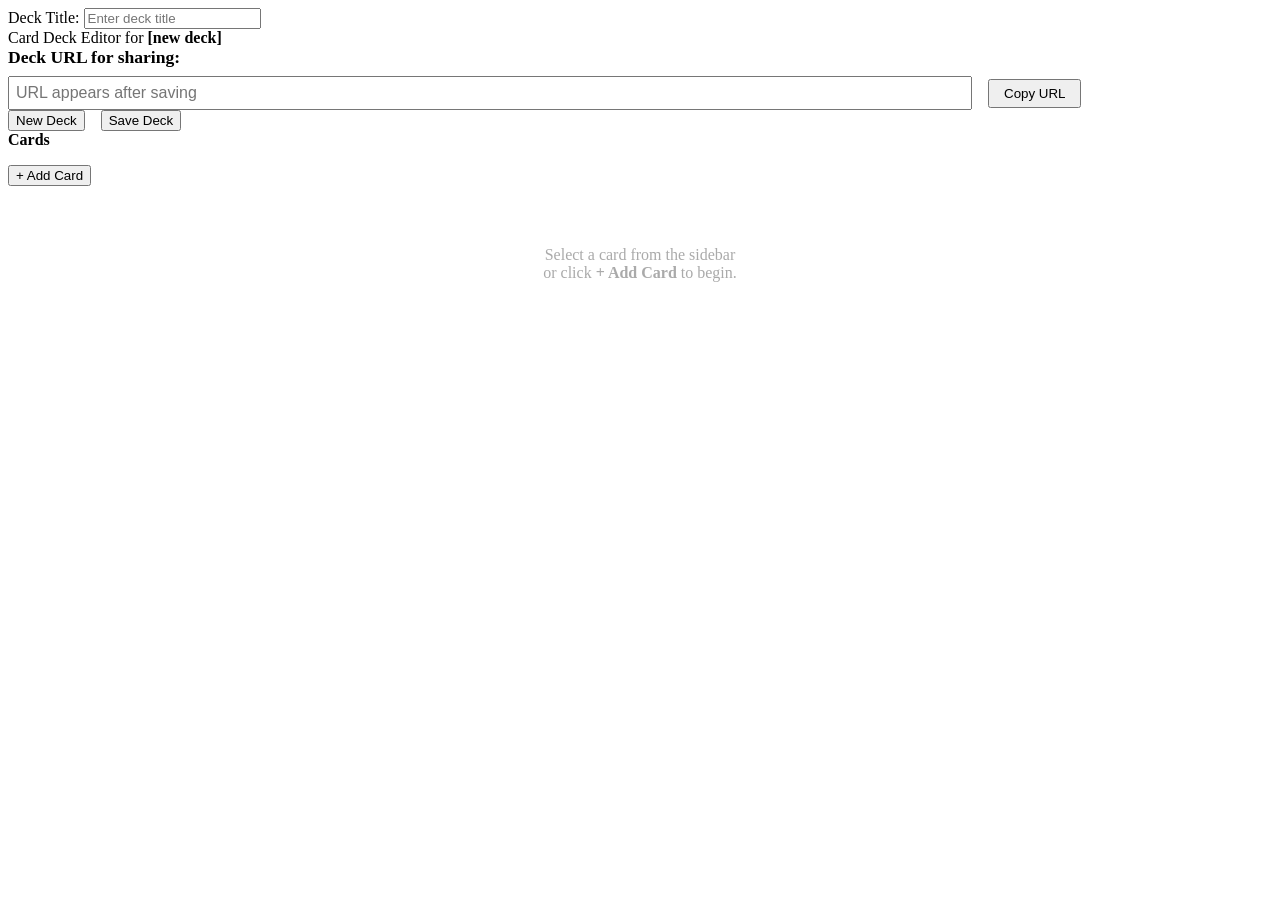
==== admin/index.html @ 5dfe839c "Create index.html" ====
<!DOCTYPE html>
<html lang="en" dir="ltr">
<head>
  <meta charset="UTF-8" />
  <meta name="viewport" content="width=device-width, initial-scale=1.0" />
  <title>3C Card Games — Admin</title>

  <!-- Fonts -->
  <link rel="preconnect" href="https://fonts.googleapis.com" />
  <link rel="preconnect" href="https://fonts.gstatic.com" crossorigin />
  <link href="https://fonts.googleapis.com/css2?family=Cinzel:wght@400;700&family=Lato:wght@300;400;700&display=swap" rel="stylesheet" />

  <!-- Supabase client -->
  <script src="https://cdn.jsdelivr.net/npm/@supabase/supabase-js"></script>

  <!-- Styles -->
  <link rel="stylesheet" href="admin.css" />
</head>
<body dir="ltr">

  <!-- ── MAIN APP CONTAINER ──────────────────────────── -->
  <div id="app">

    <!-- ── TOP CONTROLS ───────────────────────────────── -->
    <div style="direction:ltr; text-align:left;">

      <!-- Deck Title -->
      <label for="deckTitleInput">Deck Title:</label>
      <input
        type="text"
        id="deckTitleInput"
        placeholder="Enter deck title"
        style="direction:ltr; text-align:left;"
      />

      <!-- Slug display -->
      <div>
        Card Deck Editor for
        <strong id="deckSlugLabel">[new deck]</strong>
        <span style="font-size:smaller; color:#aaa;" id="deckSlugSub"></span>
      </div>

      <!-- Deck URL block -->
      <div id="deckUrlBlock">
        <strong style="display:block; font-size:1.1em; margin-bottom:8px;">
          Deck URL for sharing:
        </strong>
        <input
          type="text"
          id="deckUrlCopyField"
          readonly
          placeholder="URL appears after saving"
          style="width:75%; font-size:1em; padding:6px; direction:ltr; text-align:left;"
        />
        <button id="copyDeckUrlBtn" style="margin-left:12px; padding:5px 14px;">
          Copy URL
        </button>
        <span id="deckUrlCopiedMsg" style="margin-left:8px; color:green; display:none;">
          Copied!
        </span>
      </div>

      <!-- Action buttons -->
      <button id="newDeckBtn" style="margin-right:12px;">New Deck</button>
      <button id="saveDeckBtn">Save Deck</button>

    </div>

    <!-- ── ROW FLEX: sidebar + main panel ─────────────── -->
    <div class="row-flex">

      <!-- ── SIDEBAR: card thumbnail list ──────────────── -->
      <div class="sidebar">

        <div class="page-list">
          <strong>Cards</strong>
          <ul id="cardThumbList">
            <!-- Card rows injected by admin.app.js
                 Each row: [thumb] [Card #N] [▲] [▼] [✕] -->
          </ul>
        </div>

        <!-- Add Card -->
        <div class="page-actions">
          <button id="addCardBtn">+ Add Card</button>
        </div>

      </div><!-- /sidebar -->

      <!-- ── MAIN PANEL: card editor ─────────────────── -->
      <div class="mainpanel">

        <!-- Empty state -->
        <div id="panelEmpty">
          <p style="color:#aaa; margin-top:60px; text-align:center;">
            Select a card from the sidebar<br>
            or click <strong>+ Add Card</strong> to begin.
          </p>
        </div>

        <!-- Card editor — hidden until card selected -->
        <div id="panelEditor" style="display:none;">

          <div class="header">
            <h1 id="cardEditorTitle">Card #1</h1>
          </div>

          <div class="editor-canvas-wrap">

            <!-- ── FRONT ──────────────────────────────── -->
            <div>
              <div class="block-settings">
                <label><strong>Front</strong></label>
              </div>
              <div class="block-settings">
                <label class="upload-btn" for="uploadFront">
                  📁 Upload from computer
                </label>
                <input
                  type="file"
                  id="uploadFront"
                  accept="image/*,video/*"
                  style="display:none;"
                />
                <span id="uploadFrontName" class="upload-filename">No file chosen</span>
              </div>

              <!-- Portrait preview -->
              <div class="editor-canvas" id="frontPreview">
                <img
                  class="bg"
                  id="frontPreviewImg"
                  src=""
                  alt=""
                  style="display:none;"
                />
                <video
                  id="frontPreviewVideo"
                  autoplay muted loop playsinline
                  style="display:none; width:100%; height:100%; object-fit:cover; position:absolute; top:0; left:0;"
                ></video>
                <div id="frontPreviewEmpty" style="
                  position:absolute; inset:0; display:flex;
                  align-items:center; justify-content:center;
                  color:#aaa; font-size:0.9em;">
                  Front preview
                </div>
              </div>
              <p style="font-size:0.8em; color:#aaa; margin-top:4px;">
                FRONT — number / design face
              </p>
            </div>

            <!-- ── BACK ───────────────────────────────── -->
            <div>
              <div class="block-settings">
                <label><strong>Back</strong></label>
              </div>
              <div class="block-settings">
                <label class="upload-btn" for="uploadBack">
                  📁 Upload from computer
                </label>
                <input
                  type="file"
                  id="uploadBack"
                  accept="image/*,video/*"
                  style="display:none;"
                />
                <span id="uploadBackName" class="upload-filename">No file chosen</span>
              </div>

              <!-- Portrait preview -->
              <div class="editor-canvas" id="backPreview">
                <img
                  class="bg"
                  id="backPreviewImg"
                  src=""
                  alt=""
                  style="display:none;"
                />
                <video
                  id="backPreviewVideo"
                  autoplay muted loop playsinline
                  style="display:none; width:100%; height:100%; object-fit:cover; position:absolute; top:0; left:0;"
                ></video>
                <div id="backPreviewEmpty" style="
                  position:absolute; inset:0; display:flex;
                  align-items:center; justify-content:center;
                  color:#aaa; font-size:0.9em;">
                  Back preview
                </div>
              </div>
              <p style="font-size:0.8em; color:#aaa; margin-top:4px;">
                BACK — wisdom / message face
              </p>
            </div>

          </div><!-- /editor-canvas-wrap -->

          <!-- ── DECK MEDIA (landing + finale, per deck) ── -->
          <div id="deckMediaSection" style="margin-top:28px;">
            <h2 style="margin-bottom:12px; color:#4682b4;">Deck Media</h2>

            <!-- Landing -->
            <div class="block-settings">
              <label><strong>Landing</strong></label>
              <label class="upload-btn" for="uploadLanding">
                📁 Upload from computer
              </label>
              <input
                type="file"
                id="uploadLanding"
                accept="image/*,video/*"
                style="display:none;"
              />
              <span id="uploadLandingName" class="upload-filename">No file chosen</span>
            </div>

            <!-- Finale -->
            <div class="block-settings" style="margin-top:10px;">
              <label><strong>Finale</strong></label>
              <label class="upload-btn" for="uploadFinale">
                📁 Upload from computer
              </label>
              <input
                type="file"
                id="uploadFinale"
                accept="image/*,video/*"
                style="display:none;"
              />
              <span id="uploadFinaleName" class="upload-filename">No file chosen</span>
            </div>

          </div><!-- /deckMediaSection -->

        </div><!-- /panelEditor -->

      </div><!-- /mainpanel -->

    </div><!-- /row-flex -->

    <!-- ── DECK ARCHIVE TABLE ─────────────────────────────
         All saved decks from Supabase.
         Columns: slug | title | cards | URL (copy + open) | Preview
    ─────────────────────────────────────────────────────── -->
    <div id="deckArchive">
      <!-- Injected by renderDeckArchive() in admin.app.js -->
    </div>

  </div><!-- /app -->

  <!-- Fatal error fallback -->
  <div id="fatal-error" style="display:none; color:#c00; font-size:1.1em; margin:32px;"></div>

  <script>
    if (!document.getElementById('app')) {
      const el = document.getElementById('fatal-error');
      el.innerText = 'Fatal Error: #app container not found.';
      el.style.display = 'block';
      throw new Error('Fatal Error: #app container not found.');
    }
    document.documentElement.setAttribute('dir', 'ltr');
    document.body.setAttribute('dir', 'ltr');
  </script>

  <!-- Admin logic -->
  <script src="admin.app.js" type="module"></script>

</body>
</html>
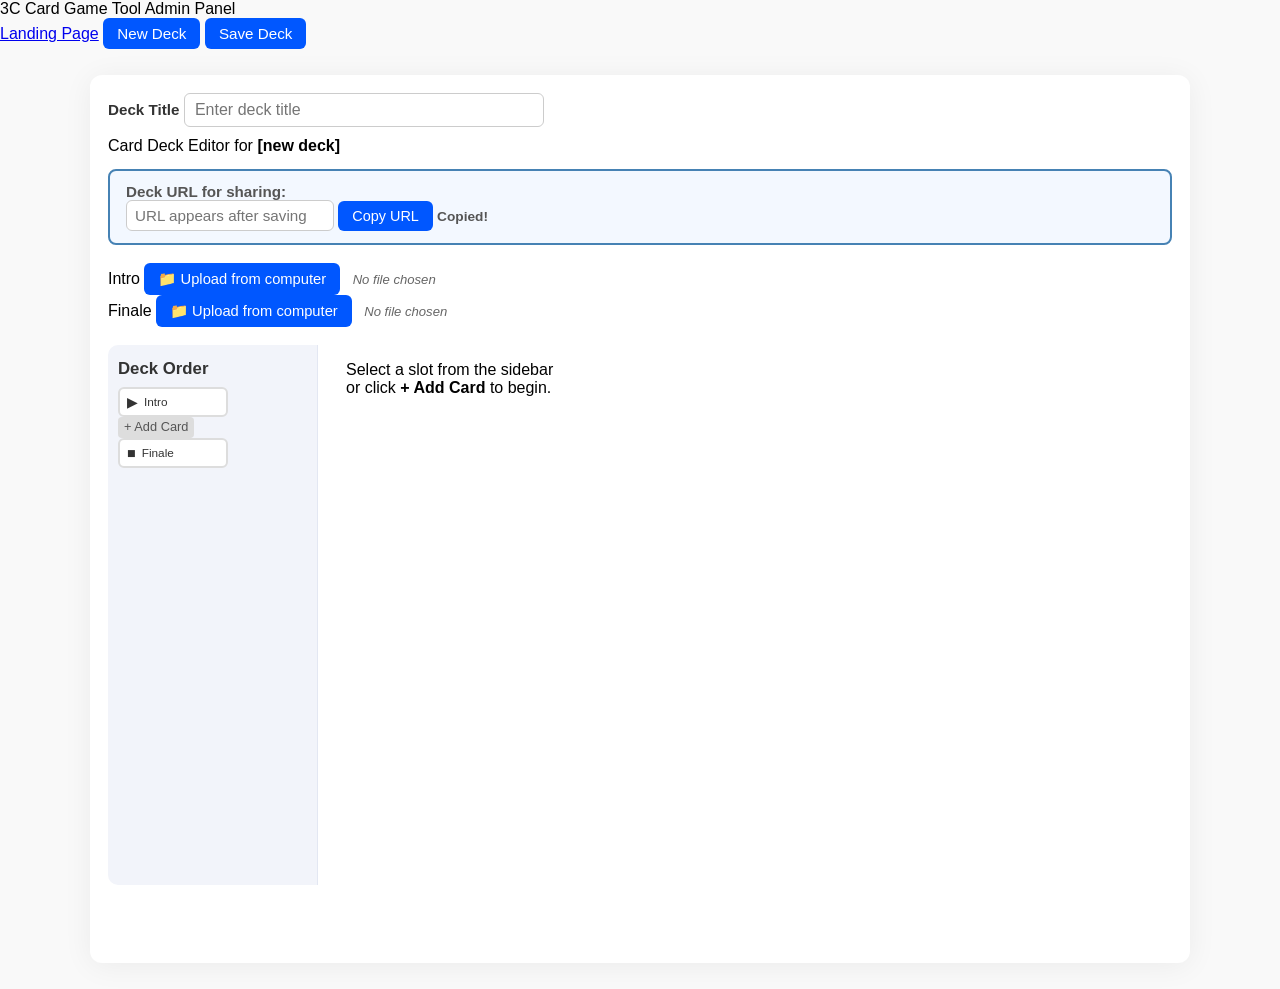
==== commit dc53ee74: "Update index.html" ====
--- a/admin/index.html
+++ b/admin/index.html
@@ -5,252 +5,240 @@
   <meta name="viewport" content="width=device-width, initial-scale=1.0" />
   <title>3C Card Games — Admin</title>
 
-  <!-- Fonts -->
   <link rel="preconnect" href="https://fonts.googleapis.com" />
   <link rel="preconnect" href="https://fonts.gstatic.com" crossorigin />
   <link href="https://fonts.googleapis.com/css2?family=Cinzel:wght@400;700&family=Lato:wght@300;400;700&display=swap" rel="stylesheet" />
 
-  <!-- Supabase client -->
   <script src="https://cdn.jsdelivr.net/npm/@supabase/supabase-js"></script>
-
-  <!-- Styles -->
   <link rel="stylesheet" href="admin.css" />
 </head>
 <body dir="ltr">
 
-  <!-- ── MAIN APP CONTAINER ──────────────────────────── -->
+  <!-- ── TOOLBAR ──────────────────────────────────────── -->
+  <header id="toolbar">
+    <div id="toolbar-left">
+      <span id="toolbar-title">3C Card Game Tool</span>
+      <span id="toolbar-sub">Admin Panel</span>
+    </div>
+    <div id="toolbar-right">
+      <a href="landing-upload.html" class="btn-toolbar">Landing Page</a>
+      <button id="newDeckBtn"  class="btn-toolbar">New Deck</button>
+      <button id="saveDeckBtn" class="btn-toolbar btn-save">Save Deck</button>
+    </div>
+  </header>
+
+  <!-- ── MAIN APP ──────────────────────────────────────── -->
   <div id="app">
 
-    <!-- ── TOP CONTROLS ───────────────────────────────── -->
-    <div style="direction:ltr; text-align:left;">
-
-      <!-- Deck Title -->
-      <label for="deckTitleInput">Deck Title:</label>
-      <input
-        type="text"
-        id="deckTitleInput"
-        placeholder="Enter deck title"
-        style="direction:ltr; text-align:left;"
-      />
-
-      <!-- Slug display -->
-      <div>
-        Card Deck Editor for
-        <strong id="deckSlugLabel">[new deck]</strong>
-        <span style="font-size:smaller; color:#aaa;" id="deckSlugSub"></span>
-      </div>
-
-      <!-- Deck URL block -->
-      <div id="deckUrlBlock">
-        <strong style="display:block; font-size:1.1em; margin-bottom:8px;">
-          Deck URL for sharing:
-        </strong>
+    <!-- ── DECK META ─────────────────────────────────── -->
+    <div id="deckMeta">
+
+      <div class="meta-row">
+        <label for="deckTitleInput">Deck Title</label>
         <input
           type="text"
-          id="deckUrlCopyField"
-          readonly
-          placeholder="URL appears after saving"
-          style="width:75%; font-size:1em; padding:6px; direction:ltr; text-align:left;"
+          id="deckTitleInput"
+          placeholder="Enter deck title"
         />
-        <button id="copyDeckUrlBtn" style="margin-left:12px; padding:5px 14px;">
-          Copy URL
-        </button>
-        <span id="deckUrlCopiedMsg" style="margin-left:8px; color:green; display:none;">
-          Copied!
+      </div>
+
+      <div class="meta-row">
+        <span class="meta-label">
+          Card Deck Editor for
+          <strong id="deckSlugLabel">[new deck]</strong>
+          <span id="deckSlugSub"></span>
         </span>
       </div>
 
-      <!-- Action buttons -->
-      <button id="newDeckBtn" style="margin-right:12px;">New Deck</button>
-      <button id="saveDeckBtn">Save Deck</button>
-
-    </div>
-
-    <!-- ── ROW FLEX: sidebar + main panel ─────────────── -->
+      <!-- Deck URL -->
+      <div id="deckUrlBlock">
+        <strong>Deck URL for sharing:</strong>
+        <div class="url-row">
+          <input type="text" id="deckUrlCopyField" readonly placeholder="URL appears after saving" />
+          <button id="copyDeckUrlBtn">Copy URL</button>
+          <span id="deckUrlCopiedMsg">Copied!</span>
+        </div>
+      </div>
+
+      <!-- ── INTRO & FINALE uploads (after URL block) ── -->
+      <div id="deckMediaRow">
+
+        <div class="media-slot">
+          <label class="media-label">Intro</label>
+          <label class="upload-btn" for="uploadIntro">📁 Upload from computer</label>
+          <input type="file" id="uploadIntro" accept="image/*,video/*" style="display:none;" />
+          <span id="uploadIntroName" class="upload-filename">No file chosen</span>
+        </div>
+
+        <div class="media-slot">
+          <label class="media-label">Finale</label>
+          <label class="upload-btn" for="uploadFinale">📁 Upload from computer</label>
+          <input type="file" id="uploadFinale" accept="image/*,video/*" style="display:none;" />
+          <span id="uploadFinaleName" class="upload-filename">No file chosen</span>
+        </div>
+
+      </div>
+
+    </div><!-- /deckMeta -->
+
+    <!-- ── ROW FLEX: sidebar + editor ───────────────── -->
     <div class="row-flex">
 
-      <!-- ── SIDEBAR: card thumbnail list ──────────────── -->
+      <!-- ── SIDEBAR ──────────────────────────────── -->
+      <!--
+        Card order displayed top to bottom:
+        [Intro]  ← fixed slot at top
+        [Card 01]
+        [Card 02]
+        ...
+        [+ Add Card]  ← always below last card
+        [Finale] ← fixed slot at bottom
+      -->
       <div class="sidebar">
 
         <div class="page-list">
-          <strong>Cards</strong>
-          <ul id="cardThumbList">
-            <!-- Card rows injected by admin.app.js
-                 Each row: [thumb] [Card #N] [▲] [▼] [✕] -->
-          </ul>
-        </div>
-
-        <!-- Add Card -->
-        <div class="page-actions">
-          <button id="addCardBtn">+ Add Card</button>
+          <strong>Deck Order</strong>
+
+          <!-- INTRO fixed slot -->
+          <div class="order-slot order-slot--fixed" id="slotIntro">
+            <button
+              class="page-button"
+              id="btnSelectIntro"
+              onclick="window._cardAdmin.selectSlot('intro')"
+            >
+              <span class="slot-icon">▶</span>
+              <span class="img-filename">Intro</span>
+            </button>
+          </div>
+
+          <!-- CARDS list — injected by renderSidebar() -->
+          <ul id="cardThumbList"></ul>
+
+          <!-- ADD CARD — sits below last card, above Finale -->
+          <div class="add-card-wrap">
+            <button id="addCardBtn">+ Add Card</button>
+          </div>
+
+          <!-- FINALE fixed slot -->
+          <div class="order-slot order-slot--fixed" id="slotFinale">
+            <button
+              class="page-button"
+              id="btnSelectFinale"
+              onclick="window._cardAdmin.selectSlot('finale')"
+            >
+              <span class="slot-icon">■</span>
+              <span class="img-filename">Finale</span>
+            </button>
+          </div>
+
         </div>
 
       </div><!-- /sidebar -->
 
-      <!-- ── MAIN PANEL: card editor ─────────────────── -->
+      <!-- ── MAIN PANEL ───────────────────────────── -->
       <div class="mainpanel">
 
         <!-- Empty state -->
         <div id="panelEmpty">
-          <p style="color:#aaa; margin-top:60px; text-align:center;">
-            Select a card from the sidebar<br>
-            or click <strong>+ Add Card</strong> to begin.
-          </p>
-        </div>
-
-        <!-- Card editor — hidden until card selected -->
+          <p>Select a slot from the sidebar<br>or click <strong>+ Add Card</strong> to begin.</p>
+        </div>
+
+        <!-- Intro editor -->
+        <div id="panelIntro" class="panel-slot" style="display:none;">
+          <div class="header"><h1>Intro Screen</h1></div>
+          <p class="slot-desc">This is the LET'S START screen — the first screen inside the game after the landing page.</p>
+          <div class="editor-canvas-wrap">
+            <div>
+              <div class="block-settings">
+                <label class="upload-btn" for="uploadIntroCanvas">📁 Upload from computer</label>
+                <input type="file" id="uploadIntroCanvas" accept="image/*,video/*" style="display:none;" />
+                <span id="uploadIntroCanvasName" class="upload-filename">No file chosen</span>
+              </div>
+              <div class="editor-canvas">
+                <img  class="bg" id="introCanvasImg"   src="" alt="" style="display:none;" />
+                <video id="introCanvasVideo" autoplay muted loop playsinline style="display:none; width:100%; height:100%; object-fit:cover; position:absolute; inset:0;"></video>
+                <div id="introCanvasEmpty" class="preview-empty">Intro preview</div>
+              </div>
+            </div>
+          </div>
+        </div>
+
+        <!-- Card editor -->
         <div id="panelEditor" style="display:none;">
-
           <div class="header">
-            <h1 id="cardEditorTitle">Card #1</h1>
-          </div>
-
+            <h1 id="cardEditorTitle">Card #01</h1>
+          </div>
           <div class="editor-canvas-wrap">
 
-            <!-- ── FRONT ──────────────────────────────── -->
+            <!-- FRONT -->
             <div>
               <div class="block-settings">
                 <label><strong>Front</strong></label>
               </div>
               <div class="block-settings">
-                <label class="upload-btn" for="uploadFront">
-                  📁 Upload from computer
-                </label>
-                <input
-                  type="file"
-                  id="uploadFront"
-                  accept="image/*,video/*"
-                  style="display:none;"
-                />
+                <label class="upload-btn" for="uploadFront">📁 Upload from computer</label>
+                <input type="file" id="uploadFront" accept="image/*,video/*" style="display:none;" />
                 <span id="uploadFrontName" class="upload-filename">No file chosen</span>
               </div>
-
-              <!-- Portrait preview -->
-              <div class="editor-canvas" id="frontPreview">
-                <img
-                  class="bg"
-                  id="frontPreviewImg"
-                  src=""
-                  alt=""
-                  style="display:none;"
-                />
-                <video
-                  id="frontPreviewVideo"
-                  autoplay muted loop playsinline
-                  style="display:none; width:100%; height:100%; object-fit:cover; position:absolute; top:0; left:0;"
-                ></video>
-                <div id="frontPreviewEmpty" style="
-                  position:absolute; inset:0; display:flex;
-                  align-items:center; justify-content:center;
-                  color:#aaa; font-size:0.9em;">
-                  Front preview
-                </div>
-              </div>
-              <p style="font-size:0.8em; color:#aaa; margin-top:4px;">
-                FRONT — number / design face
-              </p>
-            </div>
-
-            <!-- ── BACK ───────────────────────────────── -->
+              <div class="editor-canvas">
+                <img  class="bg" id="frontPreviewImg"   src="" alt="" style="display:none;" />
+                <video id="frontPreviewVideo" autoplay muted loop playsinline style="display:none; width:100%; height:100%; object-fit:cover; position:absolute; inset:0;"></video>
+                <div id="frontPreviewEmpty" class="preview-empty">Front preview</div>
+              </div>
+              <p class="preview-label">FRONT — number / design face</p>
+            </div>
+
+            <!-- BACK -->
             <div>
               <div class="block-settings">
                 <label><strong>Back</strong></label>
               </div>
               <div class="block-settings">
-                <label class="upload-btn" for="uploadBack">
-                  📁 Upload from computer
-                </label>
-                <input
-                  type="file"
-                  id="uploadBack"
-                  accept="image/*,video/*"
-                  style="display:none;"
-                />
+                <label class="upload-btn" for="uploadBack">📁 Upload from computer</label>
+                <input type="file" id="uploadBack" accept="image/*,video/*" style="display:none;" />
                 <span id="uploadBackName" class="upload-filename">No file chosen</span>
               </div>
-
-              <!-- Portrait preview -->
-              <div class="editor-canvas" id="backPreview">
-                <img
-                  class="bg"
-                  id="backPreviewImg"
-                  src=""
-                  alt=""
-                  style="display:none;"
-                />
-                <video
-                  id="backPreviewVideo"
-                  autoplay muted loop playsinline
-                  style="display:none; width:100%; height:100%; object-fit:cover; position:absolute; top:0; left:0;"
-                ></video>
-                <div id="backPreviewEmpty" style="
-                  position:absolute; inset:0; display:flex;
-                  align-items:center; justify-content:center;
-                  color:#aaa; font-size:0.9em;">
-                  Back preview
-                </div>
-              </div>
-              <p style="font-size:0.8em; color:#aaa; margin-top:4px;">
-                BACK — wisdom / message face
-              </p>
-            </div>
-
-          </div><!-- /editor-canvas-wrap -->
-
-          <!-- ── DECK MEDIA (landing + finale, per deck) ── -->
-          <div id="deckMediaSection" style="margin-top:28px;">
-            <h2 style="margin-bottom:12px; color:#4682b4;">Deck Media</h2>
-
-            <!-- Landing -->
-            <div class="block-settings">
-              <label><strong>Landing</strong></label>
-              <label class="upload-btn" for="uploadLanding">
-                📁 Upload from computer
-              </label>
-              <input
-                type="file"
-                id="uploadLanding"
-                accept="image/*,video/*"
-                style="display:none;"
-              />
-              <span id="uploadLandingName" class="upload-filename">No file chosen</span>
-            </div>
-
-            <!-- Finale -->
-            <div class="block-settings" style="margin-top:10px;">
-              <label><strong>Finale</strong></label>
-              <label class="upload-btn" for="uploadFinale">
-                📁 Upload from computer
-              </label>
-              <input
-                type="file"
-                id="uploadFinale"
-                accept="image/*,video/*"
-                style="display:none;"
-              />
-              <span id="uploadFinaleName" class="upload-filename">No file chosen</span>
-            </div>
-
-          </div><!-- /deckMediaSection -->
-
-        </div><!-- /panelEditor -->
+              <div class="editor-canvas">
+                <img  class="bg" id="backPreviewImg"   src="" alt="" style="display:none;" />
+                <video id="backPreviewVideo" autoplay muted loop playsinline style="display:none; width:100%; height:100%; object-fit:cover; position:absolute; inset:0;"></video>
+                <div id="backPreviewEmpty" class="preview-empty">Back preview</div>
+              </div>
+              <p class="preview-label">BACK — wisdom / message face</p>
+            </div>
+
+          </div>
+        </div>
+
+        <!-- Finale editor -->
+        <div id="panelFinale" class="panel-slot" style="display:none;">
+          <div class="header"><h1>Finale Screen</h1></div>
+          <p class="slot-desc">This is the final screen shown after the user reads their card.</p>
+          <div class="editor-canvas-wrap">
+            <div>
+              <div class="block-settings">
+                <label class="upload-btn" for="uploadFinaleCanvas">📁 Upload from computer</label>
+                <input type="file" id="uploadFinaleCanvas" accept="image/*,video/*" style="display:none;" />
+                <span id="uploadFinaleCanvasName" class="upload-filename">No file chosen</span>
+              </div>
+              <div class="editor-canvas">
+                <img  class="bg" id="finaleCanvasImg"   src="" alt="" style="display:none;" />
+                <video id="finaleCanvasVideo" autoplay muted loop playsinline style="display:none; width:100%; height:100%; object-fit:cover; position:absolute; inset:0;"></video>
+                <div id="finaleCanvasEmpty" class="preview-empty">Finale preview</div>
+              </div>
+            </div>
+          </div>
+        </div>
 
       </div><!-- /mainpanel -->
 
     </div><!-- /row-flex -->
 
-    <!-- ── DECK ARCHIVE TABLE ─────────────────────────────
-         All saved decks from Supabase.
-         Columns: slug | title | cards | URL (copy + open) | Preview
-    ─────────────────────────────────────────────────────── -->
-    <div id="deckArchive">
-      <!-- Injected by renderDeckArchive() in admin.app.js -->
-    </div>
+    <!-- ── DECK ARCHIVE TABLE ─────────────────────── -->
+    <div id="deckArchive"></div>
 
   </div><!-- /app -->
 
-  <!-- Fatal error fallback -->
-  <div id="fatal-error" style="display:none; color:#c00; font-size:1.1em; margin:32px;"></div>
+  <div id="fatal-error" style="display:none; color:#f66; font-size:1.1em; margin:32px;"></div>
 
   <script>
     if (!document.getElementById('app')) {
@@ -263,7 +251,6 @@
     document.body.setAttribute('dir', 'ltr');
   </script>
 
-  <!-- Admin logic -->
   <script src="admin.app.js" type="module"></script>
 
 </body>
--- a/admin/admin.css
+++ b/admin/admin.css
@@ -0,0 +1,495 @@
+/* ══════════════════════════════════════════════════
+   3C Card Games — Admin CSS
+   Mirrors quiz admin structure exactly.
+   ══════════════════════════════════════════════════ */
+
+/* ── RESET & BASE ───────────────────────────────── */
+*, *::before, *::after { box-sizing: border-box; }
+
+body {
+  background: #f9f9f9;
+  font-family: sans-serif;
+  margin: 0;
+  padding: 0;
+  direction: ltr;
+}
+
+/* ── MAIN CONTAINER ─────────────────────────────── */
+#app {
+  max-width: 1100px;
+  margin: 26px auto;
+  padding: 18px 18px 40px;
+  background: #fff;
+  border-radius: 12px;
+  box-shadow: 0 3px 30px rgba(0,0,0,0.06);
+  min-height: 80vh;
+  display: flex;
+  flex-direction: column;
+  gap: 18px;
+}
+
+/* ── TOP CONTROLS ───────────────────────────────── */
+#app > div:first-child {
+  display: flex;
+  flex-direction: column;
+  gap: 10px;
+}
+
+#app label[for="deckTitleInput"] {
+  font-weight: bold;
+  font-size: 0.95em;
+  color: #333;
+}
+
+#app #deckTitleInput {
+  width: 360px;
+  padding: 7px 10px;
+  font-size: 1em;
+  border: 1.5px solid #ccc;
+  border-radius: 6px;
+  direction: ltr;
+  text-align: left;
+}
+
+#app #deckTitleInput:focus {
+  outline: none;
+  border-color: #4682b4;
+  box-shadow: 0 0 0 2px rgba(70,130,180,0.15);
+}
+
+/* Slug line */
+#app > div:first-child > div:nth-child(3) {
+  font-size: 0.95em;
+  color: #555;
+}
+
+/* ── DECK URL BLOCK ─────────────────────────────── */
+#deckUrlBlock {
+  margin: 4px 0 8px;
+  padding: 12px 16px;
+  border: 2px solid #4682b4;
+  border-radius: 8px;
+  background: #f3f8ff;
+}
+
+#deckUrlCopyField {
+  padding: 6px 8px;
+  font-size: 1em;
+  border: 1.5px solid #ccc;
+  border-radius: 6px;
+  background: #fff;
+  direction: ltr;
+  text-align: left;
+  color: #333;
+}
+
+#deckUrlCopiedMsg {
+  font-size: 0.9em;
+  font-weight: bold;
+}
+
+/* ── ROW FLEX ───────────────────────────────────── */
+.row-flex {
+  display: flex;
+  flex-direction: row;
+  gap: 0;
+  flex: 1;
+}
+
+/* ── SIDEBAR ────────────────────────────────────── */
+.sidebar {
+  width: 210px;
+  background: #f2f4fa;
+  border-radius: 10px 0 0 10px;
+  padding: 14px 8px 14px 10px;
+  display: flex;
+  flex-direction: column;
+  gap: 16px;
+  border-right: 1.5px solid #e3e7f2;
+  min-height: 60vh;
+}
+
+/* ── PAGE / CARD LIST ───────────────────────────── */
+.page-list {
+  flex: 1;
+}
+
+.page-list strong {
+  font-size: 1.05em;
+  color: #333;
+  display: block;
+  margin-bottom: 8px;
+}
+
+.page-list ul {
+  list-style: none;
+  padding: 0;
+  margin: 0;
+  display: flex;
+  flex-direction: column;
+  gap: 6px;
+}
+
+.page-list li {
+  display: flex;
+  align-items: center;
+  gap: 4px;
+}
+
+/* Card select button */
+.page-list .page-button {
+  border: 2px solid #ddd;
+  background: #fff;
+  color: #333;
+  font-size: 0.9em;
+  cursor: pointer;
+  text-align: left;
+  padding: 5px 7px;
+  border-radius: 6px;
+  transition: all 0.18s ease;
+  display: flex;
+  align-items: center;
+  gap: 6px;
+  min-width: 110px;
+  max-width: 110px;
+  overflow: hidden;
+}
+
+.page-list .page-button:hover {
+  border-color: #0057ff;
+  background: #f0f7ff;
+}
+
+.page-list .page-button.active {
+  background: #0057ff !important;
+  color: #fff !important;
+  border-color: #0057ff !important;
+  font-weight: bold;
+  box-shadow: 0 2px 8px rgba(0,87,255,0.28);
+}
+
+.page-list .page-button.active .img-filename {
+  color: #fff !important;
+}
+
+/* ▲ ▼ ✕ control buttons */
+.page-list button:not(.page-button) {
+  border: none;
+  background: #ddd;
+  color: #555;
+  font-size: 0.8em;
+  cursor: pointer;
+  text-align: center;
+  padding: 4px 6px;
+  border-radius: 4px;
+  transition: background 0.14s;
+  line-height: 1;
+}
+
+.page-list button:not(.page-button):hover {
+  background: #bbb;
+}
+
+.page-list button:not(.page-button):disabled {
+  background: #eee;
+  color: #bbb;
+  cursor: not-allowed;
+}
+
+.page-list button.danger {
+  background: #f5d0d0;
+  color: #c00;
+}
+
+.page-list button.danger:hover {
+  background: #f0b0b0;
+}
+
+/* Thumbnail image */
+.page-img-thumb {
+  width: 28px;
+  height: 28px;
+  object-fit: cover;
+  border-radius: 4px;
+  border: 1.5px solid #ddd;
+  flex-shrink: 0;
+  vertical-align: middle;
+}
+
+.page-img-thumb[src=""],
+.page-img-thumb:not([src]) {
+  display: none;
+}
+
+.img-filename {
+  font-size: 0.82em;
+  color: #333;
+  white-space: nowrap;
+  overflow: hidden;
+  text-overflow: ellipsis;
+}
+
+/* ── PAGE ACTIONS (Add Card button) ─────────────── */
+.page-actions {
+  margin-top: 4px;
+  display: flex;
+  gap: 6px;
+  flex-wrap: wrap;
+}
+
+.page-actions button {
+  background: #0057ff;
+  color: #fff;
+  border: none;
+  border-radius: 6px;
+  padding: 7px 12px;
+  font-size: 0.92em;
+  cursor: pointer;
+  transition: background 0.15s;
+  width: 100%;
+}
+
+.page-actions button:hover {
+  background: #003fa1;
+}
+
+/* ── MAIN PANEL ─────────────────────────────────── */
+.mainpanel {
+  flex: 1;
+  padding: 0 0 0 28px;
+  min-width: 0;
+}
+
+/* ── HEADER ─────────────────────────────────────── */
+.header {
+  display: flex;
+  align-items: center;
+  gap: 16px;
+  margin-bottom: 14px;
+}
+
+.header h1 {
+  font-size: 1.35em;
+  margin: 0;
+  color: #222;
+}
+
+/* ── EDITOR CANVAS WRAP ─────────────────────────── */
+.editor-canvas-wrap {
+  display: flex;
+  justify-content: flex-start;
+  align-items: flex-start;
+  gap: 28px;
+  flex-wrap: wrap;
+}
+
+/* ── PORTRAIT PREVIEW CANVAS ────────────────────── */
+/*
+  Matches the quiz admin editor-canvas dimensions exactly.
+  360 × 640 — same portrait ratio as public card game view.
+*/
+.editor-canvas {
+  position: relative;
+  width: 360px;
+  height: 640px;
+  background: #222;
+  box-shadow: 0 2px 16px rgba(0,0,0,0.14);
+  overflow: hidden;
+  border-radius: 16px;
+  margin-top: 8px;
+  margin-bottom: 8px;
+}
+
+.editor-canvas img.bg {
+  width: 100%;
+  height: 100%;
+  object-fit: cover;
+  pointer-events: none;
+  position: absolute;
+  top: 0; left: 0;
+  z-index: 1;
+  display: block;
+}
+
+/* ── UPLOAD BUTTON ──────────────────────────────── */
+.upload-btn {
+  display: inline-block;
+  background: #0057ff;
+  color: #fff;
+  border: none;
+  border-radius: 6px;
+  padding: 7px 14px;
+  font-size: 0.92em;
+  cursor: pointer;
+  transition: background 0.15s;
+  user-select: none;
+}
+
+.upload-btn:hover {
+  background: #003fa1;
+}
+
+.upload-filename {
+  font-size: 0.82em;
+  color: #666;
+  margin-left: 8px;
+  font-style: italic;
+}
+
+/* ── BLOCK SETTINGS ROW ─────────────────────────── */
+.block-settings {
+  display: flex;
+  align-items: center;
+  gap: 10px;
+  flex-wrap: wrap;
+  margin: 6px 0;
+}
+
+.block-settings label {
+  font-size: 0.92em;
+  color: #444;
+  min-width: 60px;
+}
+
+/* ── DECK MEDIA SECTION ─────────────────────────── */
+#deckMediaSection {
+  border-top: 1.5px solid #e3e7f2;
+  padding-top: 18px;
+}
+
+#deckMediaSection h2 {
+  font-size: 1.1em;
+  margin: 0 0 12px;
+}
+
+/* ── BUTTONS (global) ───────────────────────────── */
+button {
+  background: #0057ff;
+  color: #fff;
+  border: none;
+  border-radius: 6px;
+  padding: 7px 14px;
+  cursor: pointer;
+  font-size: 0.95em;
+  transition: background 0.15s;
+}
+
+button:hover {
+  background: #003fa1;
+}
+
+button:disabled {
+  background: #aaa;
+  cursor: not-allowed;
+}
+
+button.danger {
+  background: #d33;
+}
+
+button.danger:hover {
+  background: #a00;
+}
+
+/* ── DECK ARCHIVE TABLE ─────────────────────────── */
+#deckArchive {
+  margin-top: 20px;
+}
+
+#deckArchive h2 {
+  font-size: 1.2em;
+  color: #4682b4;
+  margin-bottom: 10px;
+}
+
+#deckArchive table {
+  width: 100%;
+  border-collapse: collapse;
+}
+
+#deckArchive thead tr {
+  background: #eaf4fc;
+}
+
+#deckArchive th,
+#deckArchive td {
+  text-align: left;
+  padding: 8px 10px;
+  font-size: 0.92em;
+}
+
+#deckArchive tbody tr {
+  border-bottom: 1px solid #e3e7f2;
+  transition: background 0.12s;
+}
+
+#deckArchive tbody tr:hover {
+  background: #f5f9ff;
+}
+
+#deckArchive input[type="text"] {
+  padding: 4px 6px;
+  font-size: 0.88em;
+  border: 1px solid #ccc;
+  border-radius: 4px;
+  background: #f9f9f9;
+  color: #333;
+  direction: ltr;
+}
+
+#deckArchive a {
+  color: #0057ff;
+  font-size: 0.88em;
+  text-decoration: none;
+  font-weight: 600;
+}
+
+#deckArchive a:hover {
+  text-decoration: underline;
+}
+
+/* ── RESPONSIVE ─────────────────────────────────── */
+@media (max-width: 950px) {
+  #app {
+    max-width: 100vw;
+    margin: 0;
+    padding: 10px;
+    border-radius: 0;
+    box-shadow: none;
+    min-height: 100vh;
+  }
+
+  .row-flex {
+    flex-direction: column;
+  }
+
+  .sidebar {
+    width: 100%;
+    min-height: unset;
+    border-radius: 8px;
+    border-right: none;
+    border-bottom: 2px solid #e3e7f2;
+    flex-direction: row;
+    flex-wrap: wrap;
+    gap: 10px;
+    padding: 10px;
+  }
+
+  .page-list .page-button {
+    min-width: 80px;
+    max-width: 80px;
+  }
+
+  .mainpanel {
+    padding: 14px 0 0;
+  }
+
+  .editor-canvas-wrap {
+    flex-direction: column;
+    align-items: flex-start;
+  }
+
+  #app #deckTitleInput {
+    width: 100%;
+  }
+}
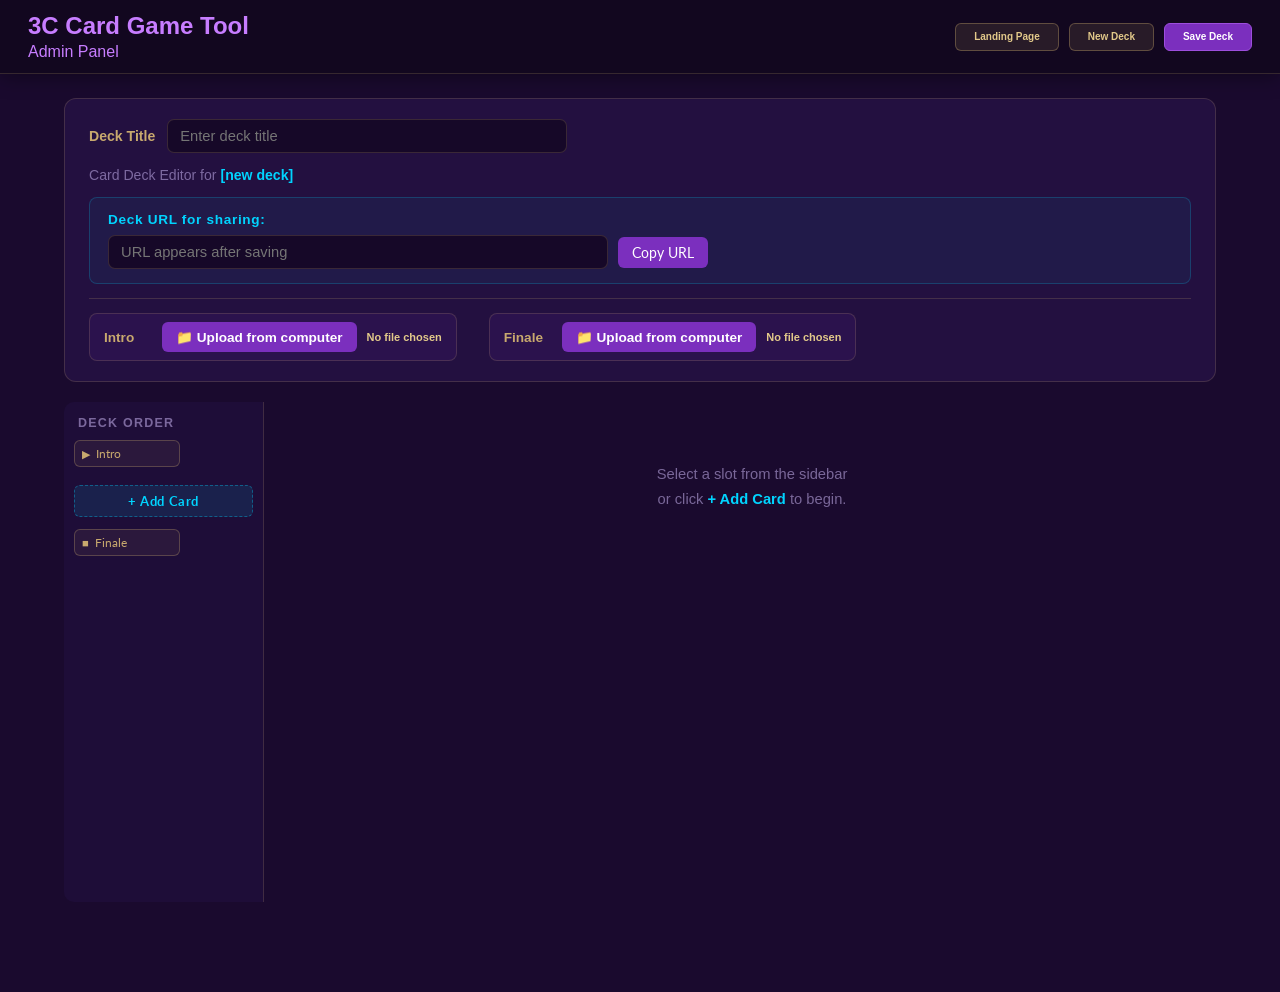
==== commit 5cac6649: "Update index.html" ====
--- a/admin/index.html
+++ b/admin/index.html
@@ -11,6 +11,10 @@
 
   <script src="https://cdn.jsdelivr.net/npm/@supabase/supabase-js"></script>
   <link rel="stylesheet" href="admin.css" />
+  
+  <!-- Auth Protection -->
+  <script src="config.js"></script>
+  <script src="auth-check.js"></script>
 </head>
 <body dir="ltr">
 
--- a/admin/admin.css
+++ b/admin/admin.css
@@ -1,495 +1,673 @@
 /* ══════════════════════════════════════════════════
    3C Card Games — Admin CSS
-   Mirrors quiz admin structure exactly.
+   Dark mode · 3C brand colours
    ══════════════════════════════════════════════════ */
 
-/* ── RESET & BASE ───────────────────────────────── */
-*, *::before, *::after { box-sizing: border-box; }
+/* ── BRAND VARIABLES ────────────────────────────── */
+:root {
+  --bg:           #1a0a2e;
+  --bg-panel:     #231040;
+  --bg-sidebar:   #1e0d38;
+  --bg-card:      #2a1250;
+  --bg-input:     #160828;
+  --border:       rgba(200,169,110,0.20);
+  --border-focus: #C8A96E;
+  --purple:       #7B2FBE;
+  --purple-light: #9D4EDD;
+  --purple-neo:   #C77DFF;
+  --gold:         #C8A96E;
+  --gold-light:   #E2C98A;
+  --cyan:         #00D4FF;
+  --white:        #F0E6FF;
+  --text-muted:   rgba(200,180,240,0.55);
+  --danger:       #e05555;
+  --success:      #4caf7d;
+}
+
+/* ── RESET ──────────────────────────────────────── */
+*, *::before, *::after { box-sizing: border-box; margin: 0; padding: 0; }
 
 body {
-  background: #f9f9f9;
-  font-family: sans-serif;
-  margin: 0;
-  padding: 0;
+  background: var(--bg);
+  color: var(--white);
+  font-family: 'Open Sans', sans-serif;
+  min-height: 100vh;
   direction: ltr;
 }
 
-/* ── MAIN CONTAINER ─────────────────────────────── */
+/* ── TOOLBAR ────────────────────────────────────── */
+#toolbar {
+  position: sticky;
+  top: 0;
+  z-index: 100;
+  background: #12071f;
+  border-bottom: 1px solid var(--border);
+  display: flex;
+  align-items: center;
+  justify-content: space-between;
+  padding: 12px 28px;
+  box-shadow: 0 2px 20px rgba(0,0,0,0.4);
+}
+
+#toolbar-left {
+  display: flex;
+  flex-direction: column;
+  gap: 3px;
+}
+
+#toolbar-title {
+  font-family: 'Open Sans', sans-serif;
+  font-size: 24px;
+  font-weight: 700;
+  color: var(--purple-neo);
+  display: block;
+}
+
+#toolbar-sub {
+  font-family: 'Open Sans', sans-serif;
+  font-size: 16px;
+  color: var(--purple-neo);
+  display: block;
+}
+
+#toolbar-right {
+  display: flex;
+  align-items: center;
+  gap: 10px;
+}
+
+.btn-toolbar {
+  font-family: 'Open Sans', sans-serif;
+  font-size: 10px;
+  font-weight: 700;
+  color: var(--gold-light);
+  background: rgba(200,169,110,0.12);
+  border: 1px solid rgba(200,169,110,0.35);
+  border-radius: 6px;
+  padding: 8px 18px;
+  cursor: pointer;
+  text-decoration: none;
+  display: inline-flex;
+  align-items: center;
+  justify-content: center;
+  transition: background 0.16s, border-color 0.16s;
+  white-space: nowrap;
+  line-height: 1;
+}
+
+.btn-toolbar:hover {
+  background: rgba(200,169,110,0.22);
+  border-color: var(--gold);
+  color: var(--gold);
+}
+
+.btn-toolbar.btn-save {
+  background: var(--purple);
+  border-color: var(--purple-light);
+  color: #fff;
+}
+
+.btn-toolbar.btn-save:hover {
+  background: var(--purple-light);
+}
+
+/* ── MAIN APP CONTAINER ──────────────────────────── */
 #app {
-  max-width: 1100px;
-  margin: 26px auto;
-  padding: 18px 18px 40px;
-  background: #fff;
+  max-width: 1200px;
+  margin: 0 auto;
+  padding: 24px 24px 60px;
+  display: flex;
+  flex-direction: column;
+  gap: 20px;
+}
+
+/* ── DECK META ───────────────────────────────────── */
+#deckMeta {
+  background: var(--bg-panel);
+  border: 1px solid var(--border);
   border-radius: 12px;
-  box-shadow: 0 3px 30px rgba(0,0,0,0.06);
-  min-height: 80vh;
+  padding: 20px 24px;
   display: flex;
   flex-direction: column;
-  gap: 18px;
-}
-
-/* ── TOP CONTROLS ───────────────────────────────── */
-#app > div:first-child {
+  gap: 14px;
+}
+
+.meta-row {
+  display: flex;
+  align-items: center;
+  gap: 12px;
+  flex-wrap: wrap;
+}
+
+.meta-row label {
+  font-size: 0.88rem;
+  font-weight: 700;
+  color: var(--gold);
+  white-space: nowrap;
+}
+
+.meta-label {
+  font-size: 0.88rem;
+  color: var(--text-muted);
+}
+
+.meta-label strong {
+  color: var(--cyan);
+}
+
+/* ── INPUTS ──────────────────────────────────────── */
+input[type="text"] {
+  background: var(--bg-input);
+  border: 1.5px solid var(--border);
+  border-radius: 7px;
+  padding: 8px 12px;
+  font-size: 0.92rem;
+  color: var(--white);
+  direction: ltr;
+  width: 100%;
+  transition: border-color 0.16s;
+}
+
+input[type="text"]:focus {
+  outline: none;
+  border-color: var(--border-focus);
+  box-shadow: 0 0 0 2px rgba(200,169,110,0.15);
+}
+
+input[type="text"][readonly] {
+  color: var(--text-muted);
+  cursor: default;
+}
+
+#deckTitleInput { max-width: 400px; }
+
+/* ── DECK URL BLOCK ──────────────────────────────── */
+#deckUrlBlock {
+  background: rgba(0,212,255,0.05);
+  border: 1px solid rgba(0,212,255,0.20);
+  border-radius: 8px;
+  padding: 14px 18px;
+}
+
+#deckUrlBlock strong {
+  display: block;
+  font-size: 0.85rem;
+  color: var(--cyan);
+  margin-bottom: 8px;
+  letter-spacing: 0.05em;
+}
+
+.url-row {
+  display: flex;
+  align-items: center;
+  gap: 10px;
+  flex-wrap: wrap;
+}
+
+.url-row input { max-width: 500px; }
+
+#deckUrlCopiedMsg {
+  font-size: 0.82rem;
+  color: var(--success);
+  font-weight: 700;
+  display: none;
+}
+
+/* ── DECK MEDIA ROW (Intro + Finale) ─────────────── */
+#deckMediaRow {
+  display: flex;
+  gap: 32px;
+  flex-wrap: wrap;
+  padding-top: 14px;
+  border-top: 1px solid var(--border);
+  align-items: center;
+}
+
+.media-slot {
+  display: flex;
+  align-items: center;
+  gap: 10px;
+  flex-wrap: wrap;
+  padding: 8px 14px;
+  background: rgba(123,47,190,0.10);
+  border: 1px solid var(--border);
+  border-radius: 8px;
+}
+
+.media-label {
+  font-size: 0.85rem;
+  font-weight: 700;
+  color: var(--gold);
+  min-width: 48px;
+}
+
+/* ── UPLOAD BUTTON ───────────────────────────────── */
+.upload-btn {
+  display: inline-flex;
+  align-items: center;
+  background: var(--purple);
+  color: #fff;
+  border: none;
+  border-radius: 6px;
+  padding: 7px 14px;
+  font-size: 0.85rem;
+  font-weight: 700;
+  cursor: pointer;
+  transition: background 0.15s;
+  white-space: nowrap;
+  user-select: none;
+}
+
+.upload-btn:hover { background: var(--purple-light); }
+
+.upload-filename {
+  font-size: 11px;
+  color: var(--gold-light);
+  font-weight: 600;
+}
+
+/* ── ROW FLEX ────────────────────────────────────── */
+.row-flex {
+  display: flex;
+  gap: 0;
+  align-items: flex-start;
+}
+
+/* ── SIDEBAR ─────────────────────────────────────── */
+.sidebar {
+  width: 200px;
+  flex-shrink: 0;
+  background: var(--bg-sidebar);
+  border-radius: 10px 0 0 10px;
+  border-right: 1px solid var(--border);
+  padding: 14px 10px;
+  min-height: 500px;
   display: flex;
   flex-direction: column;
-  gap: 10px;
-}
-
-#app label[for="deckTitleInput"] {
-  font-weight: bold;
-  font-size: 0.95em;
-  color: #333;
-}
-
-#app #deckTitleInput {
-  width: 360px;
-  padding: 7px 10px;
-  font-size: 1em;
-  border: 1.5px solid #ccc;
-  border-radius: 6px;
-  direction: ltr;
-  text-align: left;
-}
-
-#app #deckTitleInput:focus {
-  outline: none;
-  border-color: #4682b4;
-  box-shadow: 0 0 0 2px rgba(70,130,180,0.15);
-}
-
-/* Slug line */
-#app > div:first-child > div:nth-child(3) {
-  font-size: 0.95em;
-  color: #555;
-}
-
-/* ── DECK URL BLOCK ─────────────────────────────── */
-#deckUrlBlock {
-  margin: 4px 0 8px;
-  padding: 12px 16px;
-  border: 2px solid #4682b4;
-  border-radius: 8px;
-  background: #f3f8ff;
-}
-
-#deckUrlCopyField {
-  padding: 6px 8px;
-  font-size: 1em;
-  border: 1.5px solid #ccc;
-  border-radius: 6px;
-  background: #fff;
-  direction: ltr;
-  text-align: left;
-  color: #333;
-}
-
-#deckUrlCopiedMsg {
-  font-size: 0.9em;
-  font-weight: bold;
-}
-
-/* ── ROW FLEX ───────────────────────────────────── */
-.row-flex {
-  display: flex;
-  flex-direction: row;
-  gap: 0;
+}
+
+.page-list {
+  display: flex;
+  flex-direction: column;
+  gap: 6px;
   flex: 1;
 }
 
-/* ── SIDEBAR ────────────────────────────────────── */
-.sidebar {
-  width: 210px;
-  background: #f2f4fa;
-  border-radius: 10px 0 0 10px;
-  padding: 14px 8px 14px 10px;
-  display: flex;
-  flex-direction: column;
-  gap: 16px;
-  border-right: 1.5px solid #e3e7f2;
-  min-height: 60vh;
-}
-
-/* ── PAGE / CARD LIST ───────────────────────────── */
-.page-list {
-  flex: 1;
-}
-
 .page-list strong {
-  font-size: 1.05em;
-  color: #333;
+  font-size: 0.78rem;
+  color: var(--text-muted);
+  text-transform: uppercase;
+  letter-spacing: 0.1em;
+  padding: 0 4px;
+  margin-bottom: 4px;
   display: block;
-  margin-bottom: 8px;
-}
-
-.page-list ul {
+}
+
+/* ── FIXED ORDER SLOTS (Intro / Finale) ──────────── */
+.order-slot--fixed .page-button {
+  background: rgba(200,169,110,0.08) !important;
+  border-color: rgba(200,169,110,0.30) !important;
+  color: var(--gold) !important;
+}
+
+.order-slot--fixed .page-button:hover {
+  background: rgba(200,169,110,0.18) !important;
+  border-color: var(--gold) !important;
+}
+
+.order-slot--fixed .page-button.active {
+  background: var(--gold) !important;
+  color: #1a0a2e !important;
+  border-color: var(--gold) !important;
+}
+
+.slot-icon {
+  font-size: 0.7rem;
+  flex-shrink: 0;
+}
+
+/* ── CARD LIST ───────────────────────────────────── */
+#cardThumbList {
   list-style: none;
   padding: 0;
   margin: 0;
   display: flex;
   flex-direction: column;
-  gap: 6px;
-}
-
-.page-list li {
-  display: flex;
-  align-items: center;
-  gap: 4px;
-}
-
-/* Card select button */
-.page-list .page-button {
-  border: 2px solid #ddd;
-  background: #fff;
-  color: #333;
-  font-size: 0.9em;
+  gap: 5px;
+}
+
+#cardThumbList li {
+  display: flex;
+  align-items: center;
+  gap: 3px;
+}
+
+/* ── PAGE BUTTON ─────────────────────────────────── */
+.page-button {
+  border: 1.5px solid var(--border);
+  background: var(--bg-card);
+  color: var(--white);
+  font-size: 0.82rem;
   cursor: pointer;
   text-align: left;
   padding: 5px 7px;
   border-radius: 6px;
-  transition: all 0.18s ease;
+  transition: all 0.16s;
   display: flex;
   align-items: center;
   gap: 6px;
-  min-width: 110px;
-  max-width: 110px;
+  min-width: 106px;
+  max-width: 106px;
   overflow: hidden;
 }
 
-.page-list .page-button:hover {
-  border-color: #0057ff;
-  background: #f0f7ff;
-}
-
-.page-list .page-button.active {
-  background: #0057ff !important;
+.page-button:hover {
+  border-color: var(--purple-light);
+  background: rgba(123,47,190,0.25);
+}
+
+.page-button.active {
+  background: var(--purple) !important;
   color: #fff !important;
-  border-color: #0057ff !important;
-  font-weight: bold;
-  box-shadow: 0 2px 8px rgba(0,87,255,0.28);
-}
-
-.page-list .page-button.active .img-filename {
-  color: #fff !important;
-}
-
-/* ▲ ▼ ✕ control buttons */
-.page-list button:not(.page-button) {
+  border-color: var(--purple-light) !important;
+  font-weight: 700;
+  box-shadow: 0 2px 10px rgba(123,47,190,0.4);
+}
+
+.page-button.active .img-filename { color: #fff !important; }
+
+.img-filename {
+  font-size: 0.78rem;
+  white-space: nowrap;
+  overflow: hidden;
+  text-overflow: ellipsis;
+}
+
+/* ── ▲ ▼ ✕ BUTTONS ──────────────────────────────── */
+#cardThumbList button:not(.page-button) {
   border: none;
-  background: #ddd;
-  color: #555;
-  font-size: 0.8em;
+  background: rgba(255,255,255,0.06);
+  color: var(--text-muted);
+  font-size: 0.75rem;
   cursor: pointer;
-  text-align: center;
-  padding: 4px 6px;
+  padding: 4px 5px;
   border-radius: 4px;
   transition: background 0.14s;
   line-height: 1;
 }
 
-.page-list button:not(.page-button):hover {
-  background: #bbb;
-}
-
-.page-list button:not(.page-button):disabled {
-  background: #eee;
-  color: #bbb;
+#cardThumbList button:not(.page-button):hover {
+  background: rgba(255,255,255,0.14);
+  color: var(--white);
+}
+
+#cardThumbList button:not(.page-button):disabled {
+  opacity: 0.25;
   cursor: not-allowed;
 }
 
-.page-list button.danger {
-  background: #f5d0d0;
-  color: #c00;
-}
-
-.page-list button.danger:hover {
-  background: #f0b0b0;
-}
-
-/* Thumbnail image */
+#cardThumbList button.danger {
+  color: var(--danger);
+}
+
+#cardThumbList button.danger:hover {
+  background: rgba(224,85,85,0.18);
+}
+
+/* ── THUMBNAIL IMAGE ─────────────────────────────── */
 .page-img-thumb {
-  width: 28px;
-  height: 28px;
+  width: 26px;
+  height: 26px;
   object-fit: cover;
   border-radius: 4px;
-  border: 1.5px solid #ddd;
+  border: 1px solid var(--border);
   flex-shrink: 0;
-  vertical-align: middle;
 }
 
 .page-img-thumb[src=""],
-.page-img-thumb:not([src]) {
-  display: none;
-}
-
-.img-filename {
-  font-size: 0.82em;
-  color: #333;
-  white-space: nowrap;
-  overflow: hidden;
-  text-overflow: ellipsis;
-}
-
-/* ── PAGE ACTIONS (Add Card button) ─────────────── */
-.page-actions {
-  margin-top: 4px;
-  display: flex;
-  gap: 6px;
-  flex-wrap: wrap;
-}
-
-.page-actions button {
-  background: #0057ff;
-  color: #fff;
-  border: none;
+.page-img-thumb:not([src]) { display: none; }
+
+/* ── ADD CARD WRAP ───────────────────────────────── */
+.add-card-wrap {
+  padding: 6px 0;
+}
+
+.add-card-wrap button,
+#addCardBtn {
+  width: 100%;
+  background: rgba(0,212,255,0.10);
+  color: var(--cyan);
+  border: 1px dashed rgba(0,212,255,0.35);
   border-radius: 6px;
-  padding: 7px 12px;
-  font-size: 0.92em;
+  padding: 7px 0;
+  font-size: 0.82rem;
+  font-weight: 700;
   cursor: pointer;
-  transition: background 0.15s;
-  width: 100%;
-}
-
-.page-actions button:hover {
-  background: #003fa1;
-}
-
-/* ── MAIN PANEL ─────────────────────────────────── */
+  transition: background 0.15s, border-color 0.15s;
+  letter-spacing: 0.04em;
+}
+
+.add-card-wrap button:hover,
+#addCardBtn:hover {
+  background: rgba(0,212,255,0.18);
+  border-color: var(--cyan);
+}
+
+/* ── MAIN PANEL ──────────────────────────────────── */
 .mainpanel {
   flex: 1;
-  padding: 0 0 0 28px;
+  padding: 0 0 0 24px;
   min-width: 0;
 }
 
-/* ── HEADER ─────────────────────────────────────── */
+#panelEmpty {
+  color: var(--text-muted);
+  margin-top: 60px;
+  text-align: center;
+  font-size: 0.92rem;
+  line-height: 1.7;
+}
+
+#panelEmpty strong { color: var(--cyan); }
+
+/* ── PANEL SLOTS (Intro / Finale) ────────────────── */
+.slot-desc {
+  font-size: 0.82rem;
+  color: var(--text-muted);
+  margin-bottom: 16px;
+  line-height: 1.6;
+}
+
+/* ── HEADER ──────────────────────────────────────── */
 .header {
   display: flex;
   align-items: center;
   gap: 16px;
-  margin-bottom: 14px;
+  margin-bottom: 16px;
 }
 
 .header h1 {
-  font-size: 1.35em;
+  font-family: 'Cinzel', serif;
+  font-size: 1.15rem;
+  color: var(--gold-light);
   margin: 0;
-  color: #222;
-}
-
-/* ── EDITOR CANVAS WRAP ─────────────────────────── */
+}
+
+/* ── EDITOR CANVAS WRAP ──────────────────────────── */
 .editor-canvas-wrap {
   display: flex;
-  justify-content: flex-start;
+  gap: 24px;
+  flex-wrap: wrap;
   align-items: flex-start;
-  gap: 28px;
-  flex-wrap: wrap;
-}
-
-/* ── PORTRAIT PREVIEW CANVAS ────────────────────── */
-/*
-  Matches the quiz admin editor-canvas dimensions exactly.
-  360 × 640 — same portrait ratio as public card game view.
-*/
+}
+
+/* ── PORTRAIT PREVIEW CANVAS (9:16) ─────────────── */
 .editor-canvas {
   position: relative;
-  width: 360px;
-  height: 640px;
-  background: #222;
-  box-shadow: 0 2px 16px rgba(0,0,0,0.14);
+  width: 200px;
+  height: 356px;  /* 200 × 16/9 = 355.5 ≈ 356 */
+  background: #0a0614;
+  border: 1px solid var(--border);
+  border-radius: 12px;
   overflow: hidden;
-  border-radius: 16px;
   margin-top: 8px;
-  margin-bottom: 8px;
 }
 
 .editor-canvas img.bg {
   width: 100%;
   height: 100%;
   object-fit: cover;
-  pointer-events: none;
   position: absolute;
-  top: 0; left: 0;
+  inset: 0;
   z-index: 1;
   display: block;
 }
 
-/* ── UPLOAD BUTTON ──────────────────────────────── */
-.upload-btn {
-  display: inline-block;
-  background: #0057ff;
-  color: #fff;
-  border: none;
-  border-radius: 6px;
-  padding: 7px 14px;
-  font-size: 0.92em;
-  cursor: pointer;
-  transition: background 0.15s;
-  user-select: none;
-}
-
-.upload-btn:hover {
-  background: #003fa1;
-}
-
-.upload-filename {
-  font-size: 0.82em;
-  color: #666;
-  margin-left: 8px;
-  font-style: italic;
-}
-
-/* ── BLOCK SETTINGS ROW ─────────────────────────── */
+.preview-empty {
+  position: absolute;
+  inset: 0;
+  display: flex;
+  align-items: center;
+  justify-content: center;
+  color: var(--text-muted);
+  font-size: 0.8rem;
+  letter-spacing: 0.06em;
+}
+
+.preview-label {
+  font-size: 0.75rem;
+  color: var(--text-muted);
+  margin-top: 6px;
+}
+
+/* ── BLOCK SETTINGS ROW ──────────────────────────── */
 .block-settings {
   display: flex;
   align-items: center;
   gap: 10px;
   flex-wrap: wrap;
-  margin: 6px 0;
+  margin: 5px 0;
 }
 
 .block-settings label {
-  font-size: 0.92em;
-  color: #444;
-  min-width: 60px;
-}
-
-/* ── DECK MEDIA SECTION ─────────────────────────── */
-#deckMediaSection {
-  border-top: 1.5px solid #e3e7f2;
-  padding-top: 18px;
-}
-
-#deckMediaSection h2 {
-  font-size: 1.1em;
-  margin: 0 0 12px;
-}
-
-/* ── BUTTONS (global) ───────────────────────────── */
+  font-size: 0.85rem;
+  color: var(--gold);
+  font-weight: 700;
+}
+
+/* ── GLOBAL BUTTONS ──────────────────────────────── */
 button {
-  background: #0057ff;
+  background: var(--purple);
   color: #fff;
   border: none;
   border-radius: 6px;
   padding: 7px 14px;
   cursor: pointer;
-  font-size: 0.95em;
+  font-size: 0.88rem;
+  font-family: 'Lato', sans-serif;
   transition: background 0.15s;
 }
 
-button:hover {
-  background: #003fa1;
-}
+button:hover { background: var(--purple-light); }
 
 button:disabled {
-  background: #aaa;
+  background: rgba(255,255,255,0.08);
+  color: var(--text-muted);
   cursor: not-allowed;
 }
 
 button.danger {
-  background: #d33;
+  background: rgba(224,85,85,0.15);
+  color: var(--danger);
+  border: 1px solid rgba(224,85,85,0.30);
 }
 
 button.danger:hover {
-  background: #a00;
-}
-
-/* ── DECK ARCHIVE TABLE ─────────────────────────── */
+  background: rgba(224,85,85,0.28);
+}
+
+/* ── DECK ARCHIVE TABLE ──────────────────────────── */
 #deckArchive {
-  margin-top: 20px;
+  margin-top: 10px;
 }
 
 #deckArchive h2 {
-  font-size: 1.2em;
-  color: #4682b4;
-  margin-bottom: 10px;
+  font-family: 'Cinzel', serif;
+  font-size: 1rem;
+  color: var(--gold);
+  margin-bottom: 12px;
+  letter-spacing: 0.06em;
 }
 
 #deckArchive table {
   width: 100%;
   border-collapse: collapse;
+  background: var(--bg-panel);
+  border-radius: 10px;
+  overflow: hidden;
 }
 
 #deckArchive thead tr {
-  background: #eaf4fc;
-}
-
-#deckArchive th,
+  background: rgba(123,47,190,0.35);
+}
+
+#deckArchive th {
+  text-align: left;
+  padding: 10px 12px;
+  font-size: 0.82rem;
+  color: var(--gold-light);
+  font-weight: 700;
+  letter-spacing: 0.05em;
+}
+
 #deckArchive td {
-  text-align: left;
-  padding: 8px 10px;
-  font-size: 0.92em;
-}
-
-#deckArchive tbody tr {
-  border-bottom: 1px solid #e3e7f2;
-  transition: background 0.12s;
-}
-
-#deckArchive tbody tr:hover {
-  background: #f5f9ff;
-}
+  padding: 9px 12px;
+  font-size: 0.85rem;
+  color: var(--white);
+  border-bottom: 1px solid var(--border);
+}
+
+#deckArchive tbody tr:hover { background: rgba(123,47,190,0.12); }
 
 #deckArchive input[type="text"] {
-  padding: 4px 6px;
-  font-size: 0.88em;
-  border: 1px solid #ccc;
-  border-radius: 4px;
-  background: #f9f9f9;
-  color: #333;
-  direction: ltr;
+  max-width: 320px;
+  font-size: 0.8rem;
+  padding: 5px 8px;
 }
 
 #deckArchive a {
-  color: #0057ff;
-  font-size: 0.88em;
+  color: var(--cyan);
+  font-size: 0.82rem;
   text-decoration: none;
-  font-weight: 600;
-}
-
-#deckArchive a:hover {
-  text-decoration: underline;
-}
-
-/* ── RESPONSIVE ─────────────────────────────────── */
-@media (max-width: 950px) {
-  #app {
-    max-width: 100vw;
-    margin: 0;
-    padding: 10px;
-    border-radius: 0;
-    box-shadow: none;
-    min-height: 100vh;
-  }
-
-  .row-flex {
-    flex-direction: column;
-  }
+  font-weight: 700;
+}
+
+#deckArchive a:hover { text-decoration: underline; }
+
+/* ── RESPONSIVE ──────────────────────────────────── */
+@media (max-width: 900px) {
+  #app { padding: 12px 10px 40px; }
+
+  .row-flex { flex-direction: column; }
 
   .sidebar {
     width: 100%;
-    min-height: unset;
     border-radius: 8px;
     border-right: none;
-    border-bottom: 2px solid #e3e7f2;
+    border-bottom: 1px solid var(--border);
+    min-height: unset;
     flex-direction: row;
     flex-wrap: wrap;
-    gap: 10px;
     padding: 10px;
   }
 
-  .page-list .page-button {
-    min-width: 80px;
-    max-width: 80px;
-  }
-
-  .mainpanel {
-    padding: 14px 0 0;
-  }
-
-  .editor-canvas-wrap {
-    flex-direction: column;
-    align-items: flex-start;
-  }
-
-  #app #deckTitleInput {
-    width: 100%;
-  }
-}
+  .page-list { flex-direction: row; flex-wrap: wrap; gap: 8px; }
+
+  .mainpanel { padding: 14px 0 0; }
+
+  .editor-canvas-wrap { flex-direction: column; }
+
+  #toolbar { flex-wrap: wrap; gap: 8px; }
+  #toolbar-right { flex-wrap: wrap; gap: 6px; }
+  .btn-toolbar { font-size: 0.78rem; padding: 6px 12px; }
+}
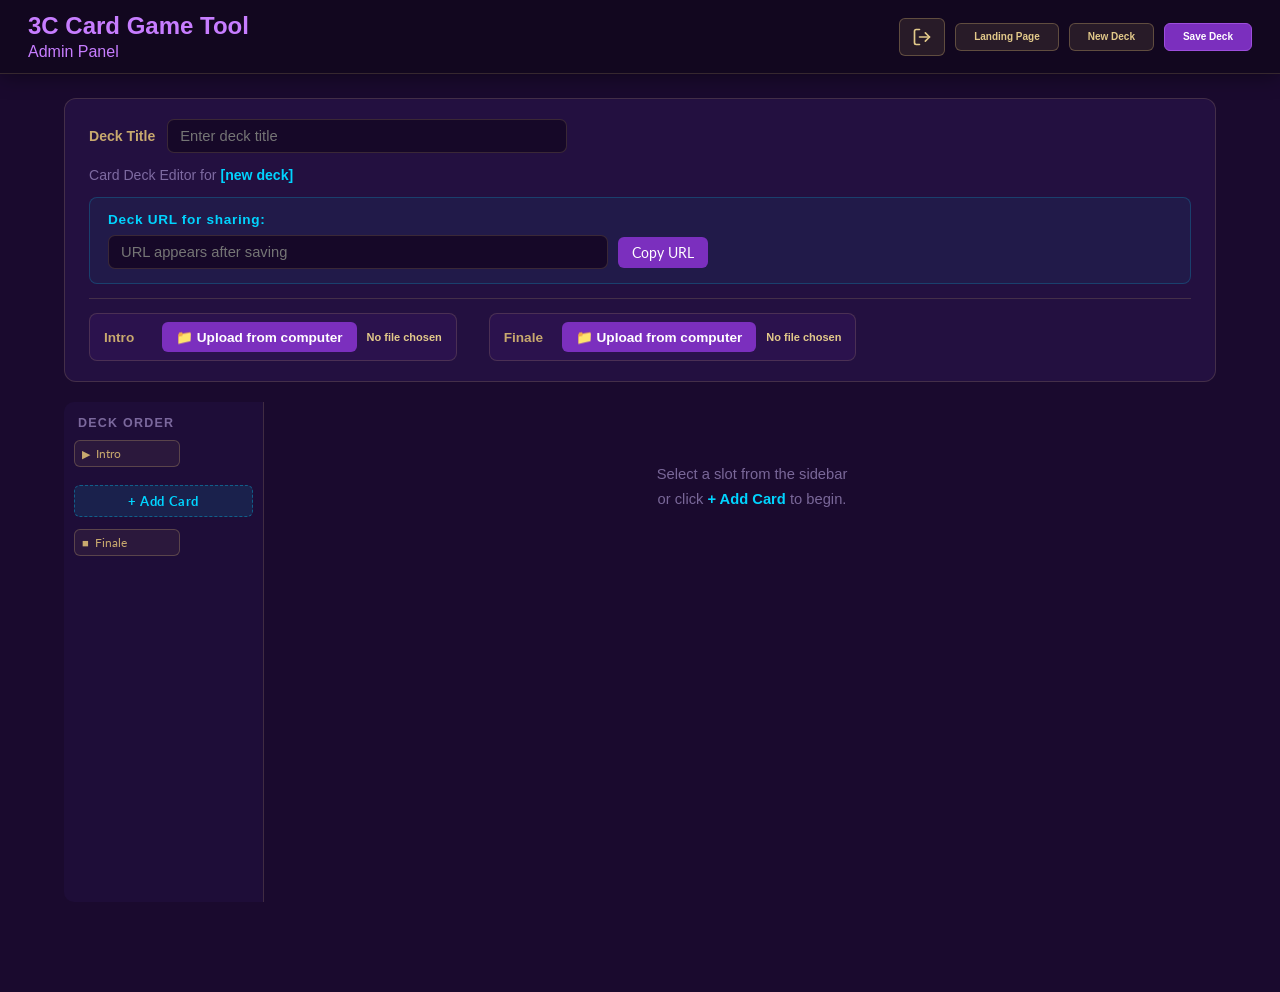
==== commit 370be7e4: "Update index.html" ====
--- a/admin/index.html
+++ b/admin/index.html
@@ -25,6 +25,13 @@
       <span id="toolbar-sub">Admin Panel</span>
     </div>
     <div id="toolbar-right">
+      <button id="logoutBtn" class="btn-toolbar" title="Logout" style="padding: 8px 12px;">
+        <svg width="20" height="20" viewBox="0 0 24 24" fill="none" stroke="currentColor" stroke-width="2" stroke-linecap="round" stroke-linejoin="round">
+          <path d="M9 21H5a2 2 0 0 1-2-2V5a2 2 0 0 1 2-2h4"></path>
+          <polyline points="16 17 21 12 16 7"></polyline>
+          <line x1="21" y1="12" x2="9" y2="12"></line>
+        </svg>
+      </button>
       <a href="landing-upload.html" class="btn-toolbar">Landing Page</a>
       <button id="newDeckBtn"  class="btn-toolbar">New Deck</button>
       <button id="saveDeckBtn" class="btn-toolbar btn-save">Save Deck</button>
@@ -255,6 +262,7 @@
     document.body.setAttribute('dir', 'ltr');
   </script>
 
+  <script src="signout.js"></script>
   <script src="admin.app.js" type="module"></script>
 
 </body>
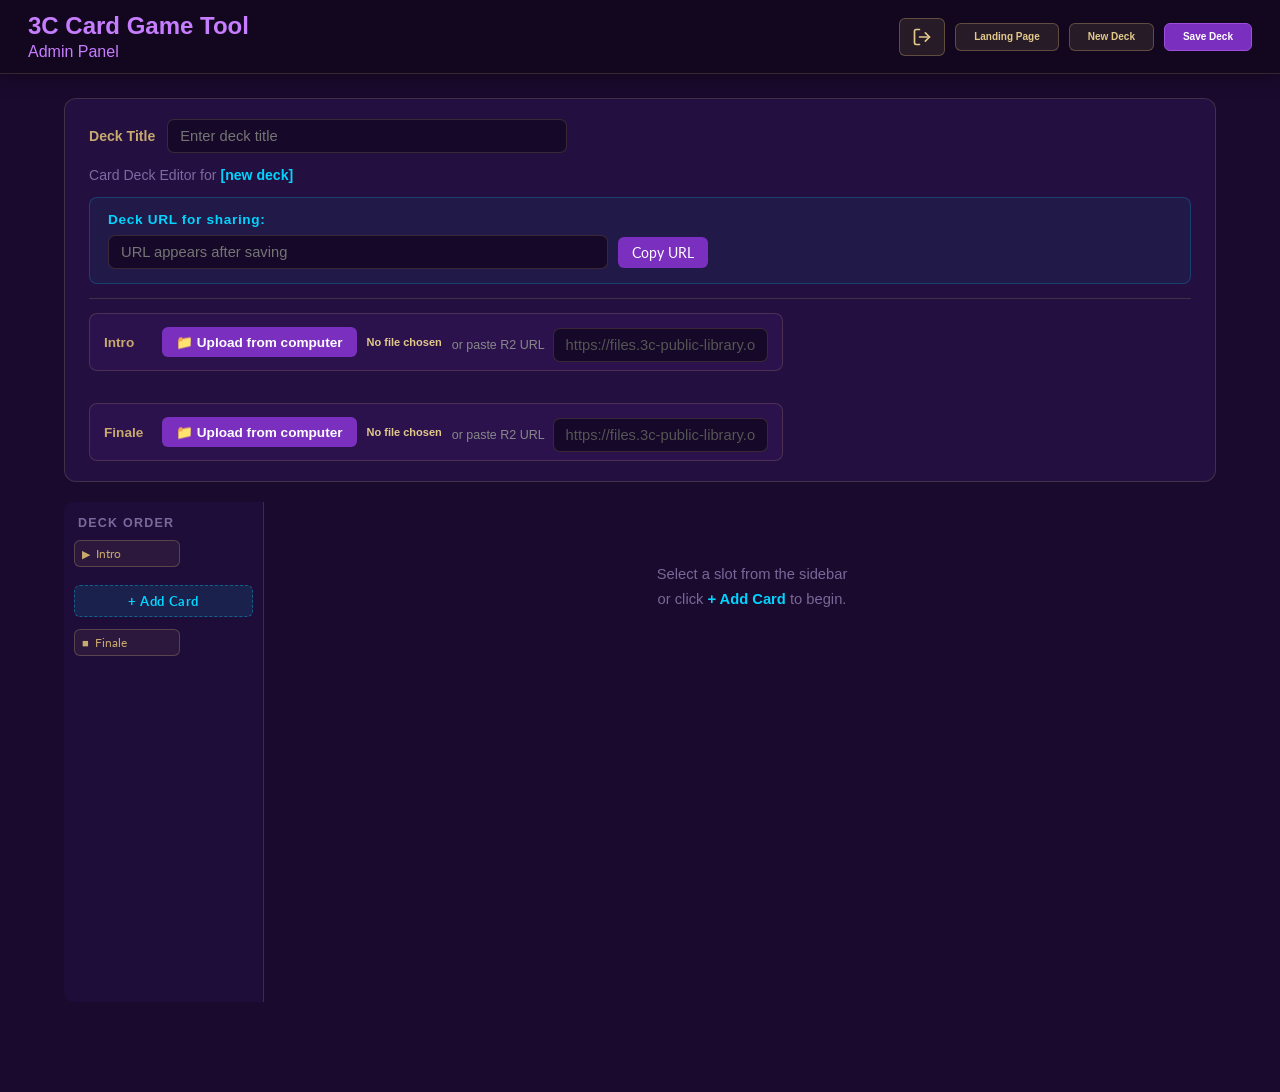
==== commit 96352d32: "Update index.html" ====
--- a/admin/index.html
+++ b/admin/index.html
@@ -11,10 +11,44 @@
 
   <script src="https://cdn.jsdelivr.net/npm/@supabase/supabase-js"></script>
   <link rel="stylesheet" href="admin.css" />
-  
+
+  <!-- R2 URL input styles -->
+  <style>
+    .r2-url-row {
+      display: flex;
+      align-items: center;
+      gap: 8px;
+      margin-top: 6px;
+      flex-wrap: wrap;
+    }
+    .r2-or {
+      font-size: 0.78em;
+      color: #888;
+      white-space: nowrap;
+    }
+    .r2-url-input {
+      flex: 1;
+      min-width: 180px;
+      max-width: 340px;
+      padding: 5px 8px;
+      font-size: 0.8em;
+      border: 1px solid #555;
+      border-radius: 4px;
+      background: #1a1a2e;
+      color: #ccc;
+      outline: none;
+    }
+    .r2-url-input:focus {
+      border-color: #4682b4;
+    }
+    .r2-url-input::placeholder {
+      color: #555;
+    }
+  </style>
+
   <!-- Auth Protection -->
-  <script src="config.js"></script>
-  <script src="auth-check.js"></script>
+  <script src="./config.js"></script>
+  <script src="./auth.js"></script>
 </head>
 <body dir="ltr">
 
@@ -74,18 +108,38 @@
       <!-- ── INTRO & FINALE uploads (after URL block) ── -->
       <div id="deckMediaRow">
 
+        <!-- INTRO -->
         <div class="media-slot">
           <label class="media-label">Intro</label>
           <label class="upload-btn" for="uploadIntro">📁 Upload from computer</label>
           <input type="file" id="uploadIntro" accept="image/*,video/*" style="display:none;" />
           <span id="uploadIntroName" class="upload-filename">No file chosen</span>
-        </div>
-
+          <div class="r2-url-row">
+            <span class="r2-or">or paste R2 URL</span>
+            <input
+              type="text"
+              id="introR2Url"
+              class="r2-url-input"
+              placeholder="https://files.3c-public-library.org/…"
+            />
+          </div>
+        </div>
+
+        <!-- FINALE -->
         <div class="media-slot">
           <label class="media-label">Finale</label>
           <label class="upload-btn" for="uploadFinale">📁 Upload from computer</label>
           <input type="file" id="uploadFinale" accept="image/*,video/*" style="display:none;" />
           <span id="uploadFinaleName" class="upload-filename">No file chosen</span>
+          <div class="r2-url-row">
+            <span class="r2-or">or paste R2 URL</span>
+            <input
+              type="text"
+              id="finaleR2Url"
+              class="r2-url-input"
+              placeholder="https://files.3c-public-library.org/…"
+            />
+          </div>
         </div>
 
       </div>
@@ -96,15 +150,6 @@
     <div class="row-flex">
 
       <!-- ── SIDEBAR ──────────────────────────────── -->
-      <!--
-        Card order displayed top to bottom:
-        [Intro]  ← fixed slot at top
-        [Card 01]
-        [Card 02]
-        ...
-        [+ Add Card]  ← always below last card
-        [Finale] ← fixed slot at bottom
-      -->
       <div class="sidebar">
 
         <div class="page-list">
@@ -125,7 +170,7 @@
           <!-- CARDS list — injected by renderSidebar() -->
           <ul id="cardThumbList"></ul>
 
-          <!-- ADD CARD — sits below last card, above Finale -->
+          <!-- ADD CARD -->
           <div class="add-card-wrap">
             <button id="addCardBtn">+ Add Card</button>
           </div>
@@ -164,6 +209,15 @@
                 <label class="upload-btn" for="uploadIntroCanvas">📁 Upload from computer</label>
                 <input type="file" id="uploadIntroCanvas" accept="image/*,video/*" style="display:none;" />
                 <span id="uploadIntroCanvasName" class="upload-filename">No file chosen</span>
+                <div class="r2-url-row">
+                  <span class="r2-or">or paste R2 URL</span>
+                  <input
+                    type="text"
+                    id="introCanvasR2Url"
+                    class="r2-url-input"
+                    placeholder="https://files.3c-public-library.org/…"
+                  />
+                </div>
               </div>
               <div class="editor-canvas">
                 <img  class="bg" id="introCanvasImg"   src="" alt="" style="display:none;" />
@@ -230,6 +284,15 @@
                 <label class="upload-btn" for="uploadFinaleCanvas">📁 Upload from computer</label>
                 <input type="file" id="uploadFinaleCanvas" accept="image/*,video/*" style="display:none;" />
                 <span id="uploadFinaleCanvasName" class="upload-filename">No file chosen</span>
+                <div class="r2-url-row">
+                  <span class="r2-or">or paste R2 URL</span>
+                  <input
+                    type="text"
+                    id="finaleCanvasR2Url"
+                    class="r2-url-input"
+                    placeholder="https://files.3c-public-library.org/…"
+                  />
+                </div>
               </div>
               <div class="editor-canvas">
                 <img  class="bg" id="finaleCanvasImg"   src="" alt="" style="display:none;" />
